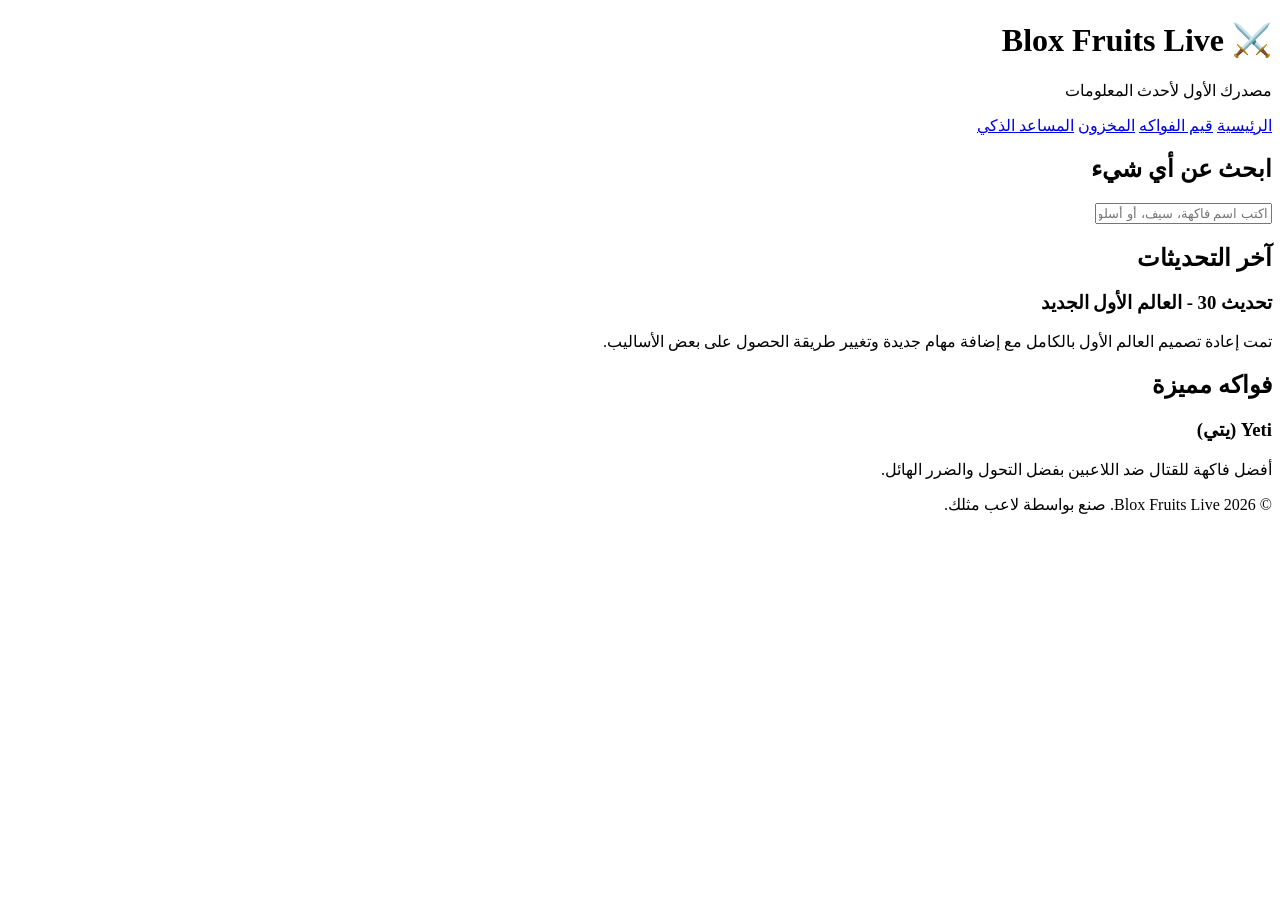
==== index.html @ 7d23aca0 "Create index.html" ====
<!DOCTYPE html>
<html lang="ar" dir="rtl">
<head>
    <meta charset="UTF-8">
    <meta name="viewport" content="width=device-width, initial-scale=1.0">
    <title>Blox Fruits Live | الرئيسية</title>
    <link rel="stylesheet" href="style.css">
</head>
<body>
    <header>
        <h1>⚔️ Blox Fruits Live</h1>
        <p>مصدرك الأول لأحدث المعلومات</p>
    </header>

    <nav>
        <a href="index.html">الرئيسية</a>
        <a href="values.html">قيم الفواكه</a>
        <a href="stock.html">المخزون</a>
        <a href="ai.html">المساعد الذكي</a>
    </nav>

    <main>
        <section class="search-section">
            <h2>ابحث عن أي شيء</h2>
            <input type="text" id="search-input" placeholder="اكتب اسم فاكهة، سيف، أو أسلوب...">
            <div id="search-results"></div>
        </section>

        <section class="update-section">
            <h2>آخر التحديثات</h2>
            <div class="card">
                <h3>تحديث 30 - العالم الأول الجديد</h3>
                <p>تمت إعادة تصميم العالم الأول بالكامل مع إضافة مهام جديدة وتغيير طريقة الحصول على بعض الأساليب.</p>
            </div>
        </section>

        <section class="fruit-highlight">
            <h2>فواكه مميزة</h2>
            <div class="card">
                <h3>Yeti (يتي)</h3>
                <p>أفضل فاكهة للقتال ضد اللاعبين بفضل التحول والضرر الهائل.</p>
            </div>
        </section>
    </main>

    <footer>
        <p>© 2026 Blox Fruits Live. صنع بواسطة لاعب مثلك.</p>
    </footer>
</body>
</html>
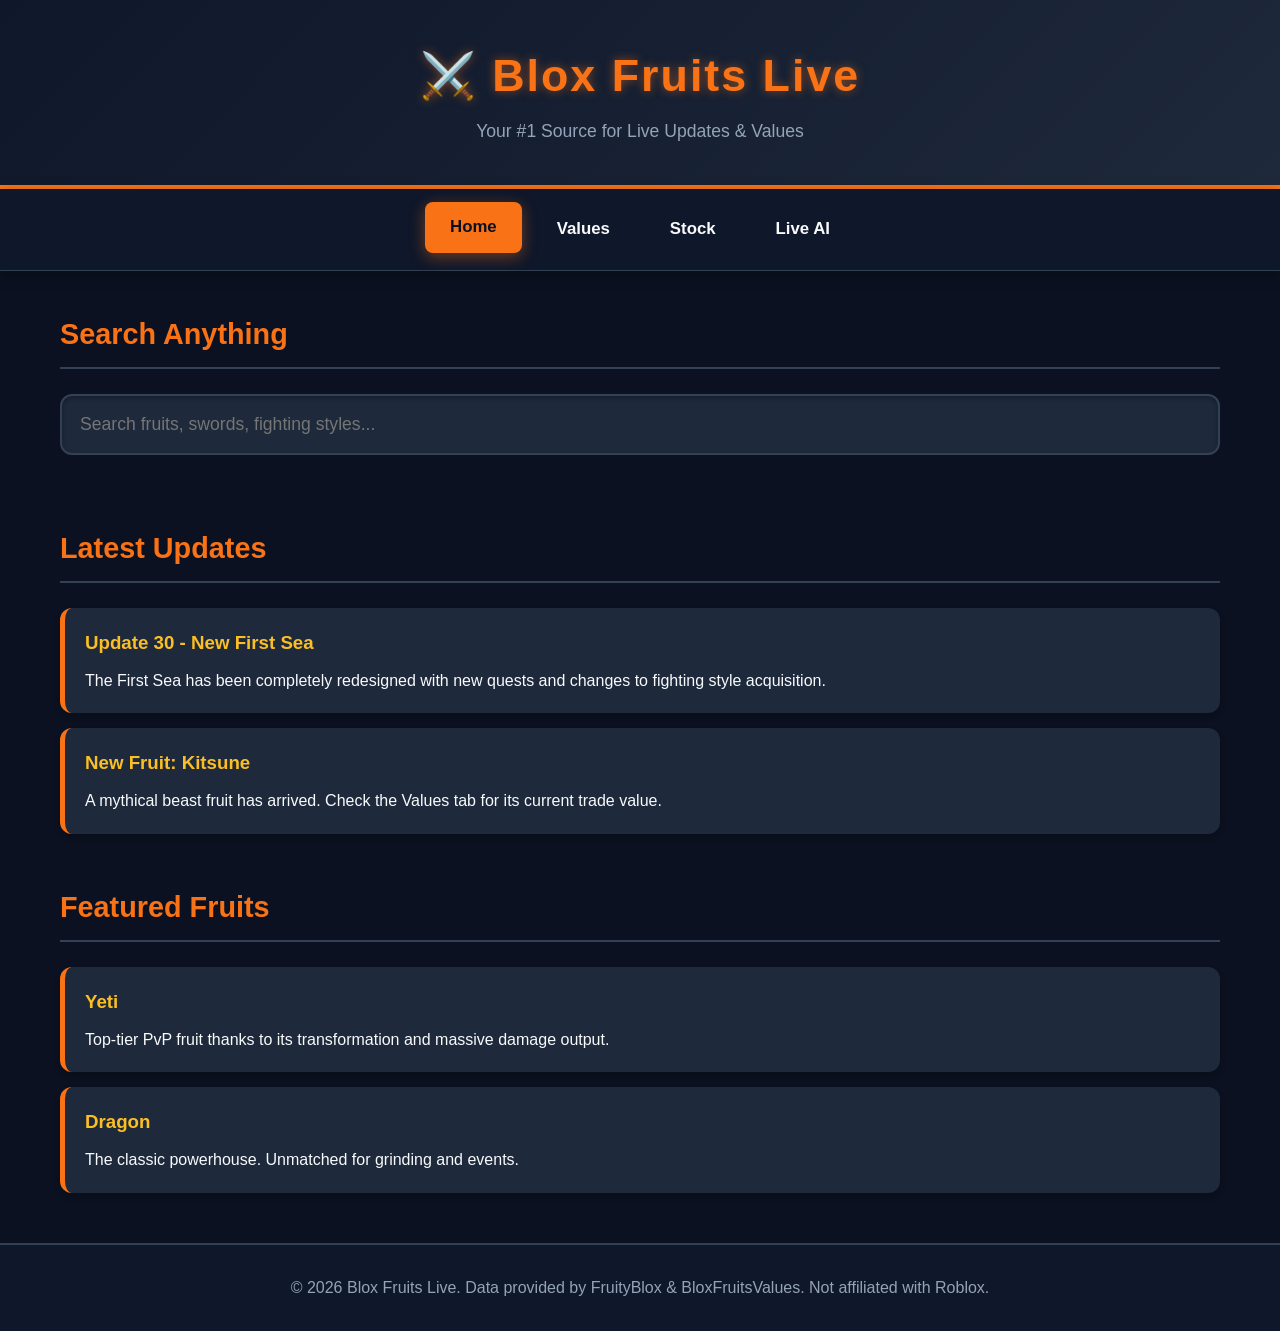
==== commit 82e7f301: "Update index.html" ====
--- a/index.html
+++ b/index.html
@@ -1,50 +1,60 @@
 <!DOCTYPE html>
-<html lang="ar" dir="rtl">
+<html lang="en" dir="ltr">
 <head>
     <meta charset="UTF-8">
     <meta name="viewport" content="width=device-width, initial-scale=1.0">
-    <title>Blox Fruits Live | الرئيسية</title>
+    <title>Blox Fruits Live | Home</title>
     <link rel="stylesheet" href="style.css">
 </head>
 <body>
     <header>
         <h1>⚔️ Blox Fruits Live</h1>
-        <p>مصدرك الأول لأحدث المعلومات</p>
+        <p>Your #1 Source for Live Updates & Values</p>
     </header>
 
     <nav>
-        <a href="index.html">الرئيسية</a>
-        <a href="values.html">قيم الفواكه</a>
-        <a href="stock.html">المخزون</a>
-        <a href="ai.html">المساعد الذكي</a>
+        <a href="index.html" class="active">Home</a>
+        <a href="values.html">Values</a>
+        <a href="stock.html">Stock</a>
+        <a href="ai.html">Live AI</a>
     </nav>
 
     <main>
         <section class="search-section">
-            <h2>ابحث عن أي شيء</h2>
-            <input type="text" id="search-input" placeholder="اكتب اسم فاكهة، سيف، أو أسلوب...">
-            <div id="search-results"></div>
+            <h2>Search Anything</h2>
+            <input type="text" id="search-input" placeholder="Search fruits, swords, fighting styles...">
+            <div id="search-results" class="values-grid"></div>
         </section>
 
         <section class="update-section">
-            <h2>آخر التحديثات</h2>
+            <h2>Latest Updates</h2>
             <div class="card">
-                <h3>تحديث 30 - العالم الأول الجديد</h3>
-                <p>تمت إعادة تصميم العالم الأول بالكامل مع إضافة مهام جديدة وتغيير طريقة الحصول على بعض الأساليب.</p>
+                <h3>Update 30 - New First Sea</h3>
+                <p>The First Sea has been completely redesigned with new quests and changes to fighting style acquisition.</p>
+            </div>
+            <div class="card">
+                <h3>New Fruit: Kitsune</h3>
+                <p>A mythical beast fruit has arrived. Check the Values tab for its current trade value.</p>
             </div>
         </section>
 
         <section class="fruit-highlight">
-            <h2>فواكه مميزة</h2>
+            <h2>Featured Fruits</h2>
             <div class="card">
-                <h3>Yeti (يتي)</h3>
-                <p>أفضل فاكهة للقتال ضد اللاعبين بفضل التحول والضرر الهائل.</p>
+                <h3>Yeti</h3>
+                <p>Top-tier PvP fruit thanks to its transformation and massive damage output.</p>
+            </div>
+            <div class="card">
+                <h3>Dragon</h3>
+                <p>The classic powerhouse. Unmatched for grinding and events.</p>
             </div>
         </section>
     </main>
 
     <footer>
-        <p>© 2026 Blox Fruits Live. صنع بواسطة لاعب مثلك.</p>
+        <p>© 2026 Blox Fruits Live. Data provided by FruityBlox & BloxFruitsValues. Not affiliated with Roblox.</p>
     </footer>
+
+    <script src="script.js"></script>
 </body>
 </html>
--- a/style.css
+++ b/style.css
@@ -0,0 +1,372 @@
+/* ============================================
+   Blox Fruits Live - Main Stylesheet
+   Design: Deep Ocean & Orange (Game Theme)
+   ============================================ */
+
+:root {
+    --bg-dark: #0b1120;       /* Deep Navy Background */
+    --bg-card: #1e293b;       /* Slate Card Background */
+    --bg-nav: #0f172a;        /* Darker Nav Background */
+    --accent: #f97316;        /* Vibrant Orange (CTA) */
+    --accent-hover: #fb923c;  /* Lighter Orange */
+    --text-main: #f8fafc;     /* Near White */
+    --text-muted: #94a3b8;    /* Muted Gray */
+    --border: #334155;        /* Subtle Borders */
+    --success: #22c55e;       /* Green for Good Values */
+    --danger: #ef4444;        /* Red for Bad Values */
+    --gold: #fbbf24;          /* Gold for Perm */
+}
+
+* {
+    margin: 0;
+    padding: 0;
+    box-sizing: border-box;
+    font-family: 'Segoe UI', Tahoma, Geneva, Verdana, sans-serif;
+}
+
+body {
+    background-color: var(--bg-dark);
+    color: var(--text-main);
+    line-height: 1.6;
+    min-height: 100vh;
+}
+
+/* Header */
+header {
+    background: linear-gradient(135deg, #0f172a 0%, #1e293b 100%);
+    padding: 40px 20px;
+    text-align: center;
+    border-bottom: 4px solid var(--accent);
+    box-shadow: 0 4px 20px rgba(0, 0, 0, 0.5);
+}
+
+header h1 {
+    font-size: 2.8em;
+    color: var(--accent);
+    text-shadow: 0 0 10px rgba(249, 115, 22, 0.5);
+    letter-spacing: 2px;
+}
+
+header p {
+    color: var(--text-muted);
+    font-size: 1.1em;
+    margin-top: 5px;
+}
+
+/* Navigation */
+nav {
+    display: flex;
+    justify-content: center;
+    gap: 10px;
+    background-color: var(--bg-nav);
+    padding: 15px;
+    position: sticky;
+    top: 0;
+    z-index: 100;
+    border-bottom: 1px solid var(--border);
+    box-shadow: 0 4px 15px rgba(0, 0, 0, 0.3);
+}
+
+nav a {
+    color: var(--text-main);
+    text-decoration: none;
+    font-weight: bold;
+    padding: 12px 25px;
+    border-radius: 8px;
+    transition: all 0.3s ease;
+    font-size: 1.05em;
+}
+
+nav a:hover, nav a.active {
+    background-color: var(--accent);
+    color: #0b1120;
+    transform: translateY(-2px);
+    box-shadow: 0 4px 15px rgba(249, 115, 22, 0.4);
+}
+
+/* Main Content */
+main {
+    max-width: 1200px;
+    margin: 40px auto;
+    padding: 0 20px;
+    animation: fadeIn 0.5s ease-in;
+}
+
+@keyframes fadeIn {
+    from { opacity: 0; transform: translateY(10px); }
+    to { opacity: 1; transform: translateY(0); }
+}
+
+section {
+    margin-bottom: 50px;
+}
+
+h2 {
+    color: var(--accent);
+    border-bottom: 2px solid var(--border);
+    padding-bottom: 10px;
+    margin-bottom: 25px;
+    font-size: 1.8em;
+}
+
+/* Cards */
+.card {
+    background-color: var(--bg-card);
+    padding: 20px;
+    border-radius: 12px;
+    margin-bottom: 15px;
+    border-left: 5px solid var(--accent);
+    transition: all 0.3s ease;
+    box-shadow: 0 4px 6px rgba(0, 0, 0, 0.2);
+}
+
+.card:hover {
+    transform: translateY(-5px) scale(1.01);
+    box-shadow: 0 10px 20px rgba(0, 0, 0, 0.4);
+    border-left-color: var(--accent-hover);
+}
+
+.card h3 {
+    color: var(--gold);
+    margin-bottom: 10px;
+}
+
+/* Search Bar */
+#search-input, #fruit-search {
+    width: 100%;
+    padding: 18px;
+    border-radius: 12px;
+    border: 2px solid var(--border);
+    background-color: var(--bg-card);
+    color: white;
+    font-size: 1.1em;
+    transition: all 0.3s ease;
+    box-shadow: inset 0 2px 5px rgba(0, 0, 0, 0.3);
+}
+
+#search-input:focus, #fruit-search:focus {
+    outline: none;
+    border-color: var(--accent);
+    box-shadow: 0 0 15px rgba(249, 115, 22, 0.3), inset 0 2px 5px rgba(0, 0, 0, 0.3);
+}
+
+/* Values Table Grid */
+.values-grid {
+    display: grid;
+    grid-template-columns: repeat(auto-fill, minmax(300px, 1fr));
+    gap: 20px;
+    margin-top: 20px;
+}
+
+.value-item {
+    background-color: var(--bg-card);
+    border-radius: 12px;
+    padding: 15px;
+    border: 1px solid var(--border);
+    transition: all 0.3s ease;
+    position: relative;
+    overflow: hidden;
+}
+
+.value-item:hover {
+    border-color: var(--accent);
+    box-shadow: 0 0 20px rgba(249, 115, 22, 0.2);
+}
+
+.value-item img {
+    width: 60px;
+    height: 60px;
+    object-fit: contain;
+    float: right;
+    margin-left: 10px;
+    filter: drop-shadow(0 0 5px rgba(255,255,255,0.2));
+}
+
+.value-item .item-name {
+    font-weight: bold;
+    font-size: 1.2em;
+    color: var(--text-main);
+}
+
+.value-item .item-rarity {
+    font-size: 0.85em;
+    color: var(--text-muted);
+    text-transform: uppercase;
+    letter-spacing: 1px;
+}
+
+.value-item .stat-row {
+    display: flex;
+    justify-content: space-between;
+    margin-top: 8px;
+    font-size: 0.95em;
+}
+
+.value-item .stat-label {
+    color: var(--text-muted);
+}
+
+.value-item .stat-value {
+    font-weight: bold;
+    color: var(--text-main);
+}
+
+.value-item .perm-value {
+    color: var(--gold);
+    font-weight: bold;
+    border-top: 1px dashed var(--border);
+    padding-top: 8px;
+    margin-top: 8px;
+}
+
+/* Stock Timer */
+#stock-timer {
+    text-align: center;
+    font-size: 1.2em;
+    color: var(--accent);
+    margin-top: 20px;
+    font-weight: bold;
+    background: var(--bg-card);
+    padding: 10px;
+    border-radius: 8px;
+    border: 1px solid var(--border);
+}
+
+/* AI Chat */
+#chat-box {
+    background-color: var(--bg-card);
+    border-radius: 12px;
+    padding: 20px;
+    height: 400px;
+    overflow-y: auto;
+    border: 1px solid var(--border);
+    margin-bottom: 20px;
+    display: flex;
+    flex-direction: column;
+    gap: 15px;
+}
+
+.chat-message {
+    padding: 12px 18px;
+    border-radius: 12px;
+    max-width: 80%;
+    animation: popIn 0.3s ease-out;
+}
+
+@keyframes popIn {
+    0% { transform: scale(0.9); opacity: 0; }
+    100% { transform: scale(1); opacity: 1; }
+}
+
+.chat-message.user {
+    background-color: var(--accent);
+    color: #0b1120;
+    align-self: flex-end;
+    border-bottom-right-radius: 2px;
+}
+
+.chat-message.ai {
+    background-color: var(--border);
+    color: var(--text-main);
+    align-self: flex-start;
+    border-bottom-left-radius: 2px;
+}
+
+.chat-input-area {
+    display: flex;
+    gap: 10px;
+}
+
+#chat-input {
+    flex: 1;
+    padding: 15px;
+    border-radius: 8px;
+    border: 2px solid var(--border);
+    background-color: var(--bg-card);
+    color: white;
+    font-size: 1em;
+}
+
+#chat-input:focus {
+    outline: none;
+    border-color: var(--accent);
+}
+
+button {
+    background-color: var(--accent);
+    color: #0b1120;
+    border: none;
+    padding: 15px 30px;
+    border-radius: 8px;
+    font-weight: bold;
+    cursor: pointer;
+    transition: all 0.3s ease;
+    font-size: 1em;
+}
+
+button:hover {
+    background-color: var(--accent-hover);
+    transform: scale(1.05);
+}
+
+/* Tabs */
+.tabs {
+    display: flex;
+    gap: 10px;
+    margin-bottom: 20px;
+    flex-wrap: wrap;
+}
+
+.tabs button {
+    background-color: var(--bg-card);
+    color: var(--text-main);
+    border: 1px solid var(--border);
+}
+
+.tabs button.active {
+    background-color: var(--accent);
+    color: #0b1120;
+    border-color: var(--accent);
+}
+
+/* Footer */
+footer {
+    text-align: center;
+    padding: 30px;
+    background-color: var(--bg-nav);
+    color: var(--text-muted);
+    margin-top: 50px;
+    border-top: 2px solid var(--border);
+}
+
+/* Loading Spinner */
+.loading {
+    text-align: center;
+    padding: 40px;
+    color: var(--accent);
+    font-size: 1.2em;
+}
+
+.loading::after {
+    content: '';
+    display: block;
+    width: 40px;
+    height: 40px;
+    margin: 20px auto;
+    border: 4px solid var(--border);
+    border-top-color: var(--accent);
+    border-radius: 50%;
+    animation: spin 1s linear infinite;
+}
+
+@keyframes spin {
+    to { transform: rotate(360deg); }
+}
+
+/* Responsive */
+@media (max-width: 768px) {
+    header h1 { font-size: 2em; }
+    nav { flex-direction: column; align-items: center; }
+    nav a { width: 100%; text-align: center; }
+    .values-grid { grid-template-columns: 1fr; }
+}
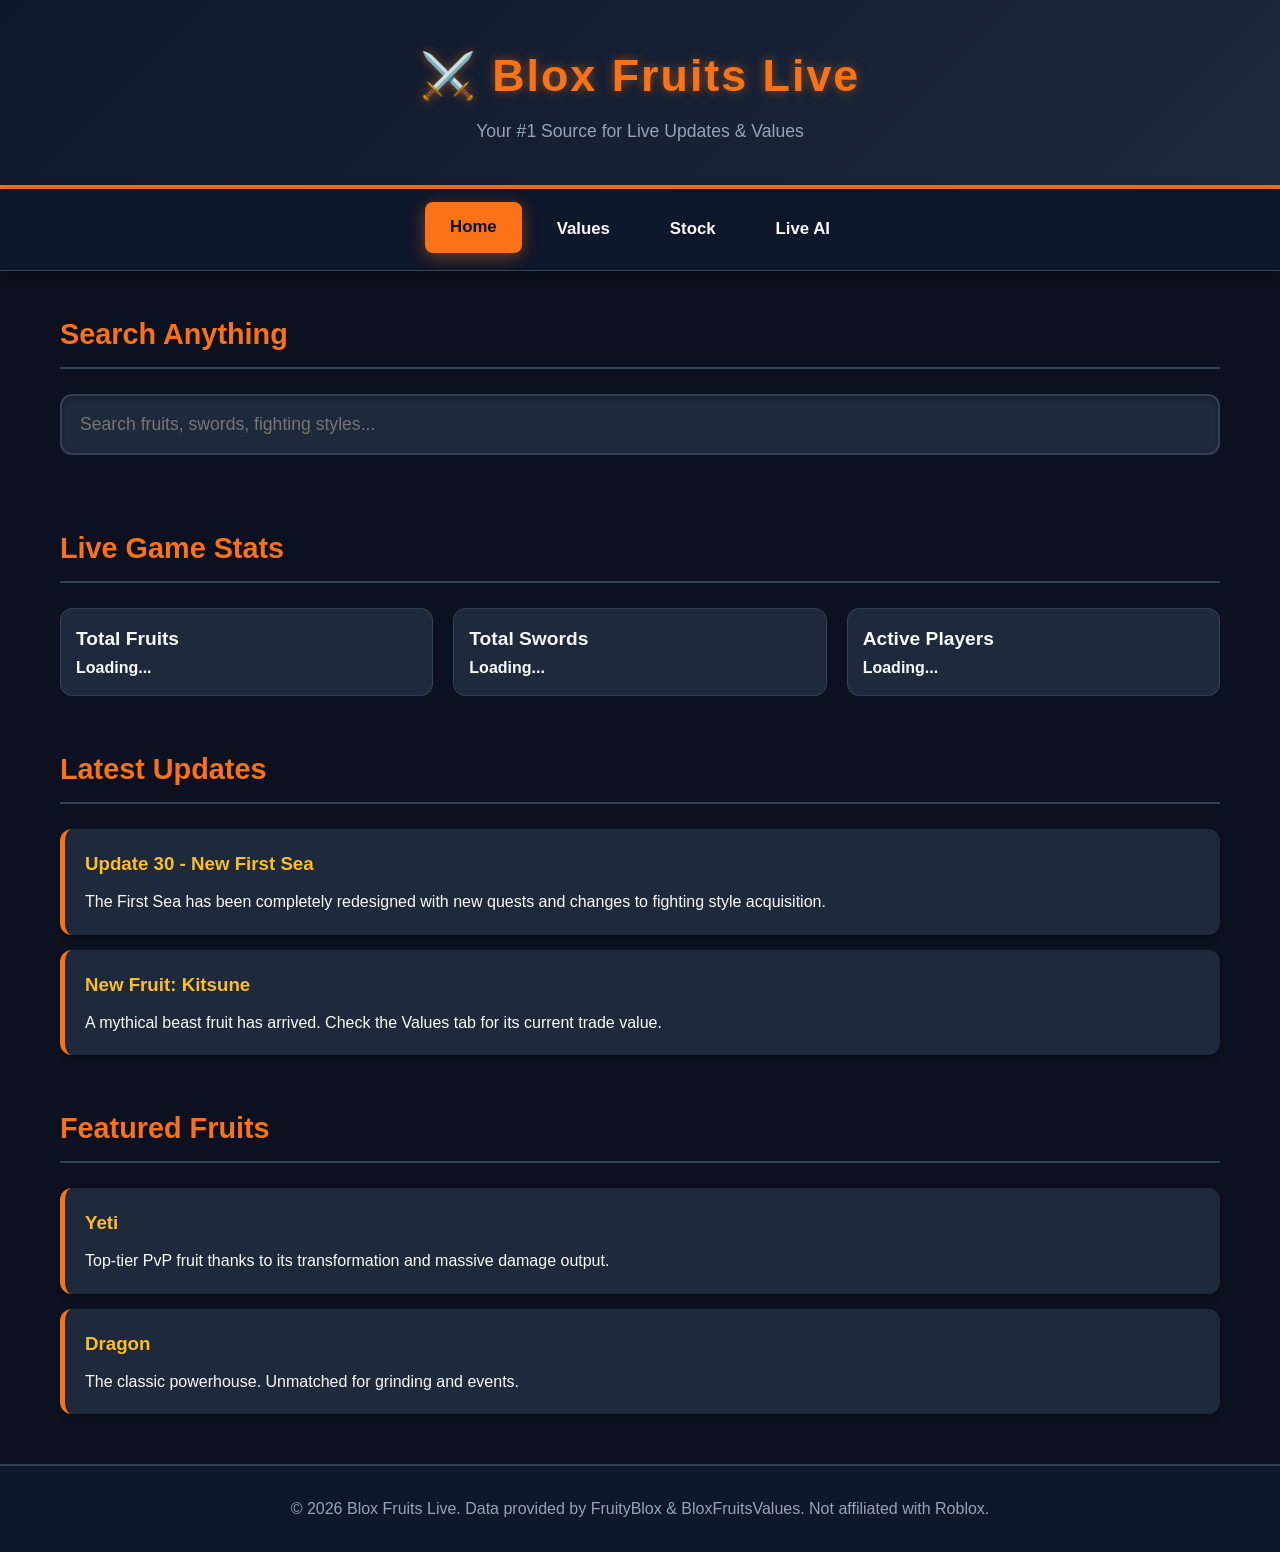
==== commit 077e8ae8: "Update index.html" ====
--- a/index.html
+++ b/index.html
@@ -24,6 +24,24 @@
             <h2>Search Anything</h2>
             <input type="text" id="search-input" placeholder="Search fruits, swords, fighting styles...">
             <div id="search-results" class="values-grid"></div>
+        </section>
+
+        <section id="live-stats">
+            <h2>Live Game Stats</h2>
+            <div class="values-grid">
+                <div class="value-item">
+                    <div class="item-name">Total Fruits</div>
+                    <div class="stat-value" id="stat-fruits">Loading...</div>
+                </div>
+                <div class="value-item">
+                    <div class="item-name">Total Swords</div>
+                    <div class="stat-value" id="stat-swords">Loading...</div>
+                </div>
+                <div class="value-item">
+                    <div class="item-name">Active Players</div>
+                    <div class="stat-value" id="stat-players">Loading...</div>
+                </div>
+            </div>
         </section>
 
         <section class="update-section">
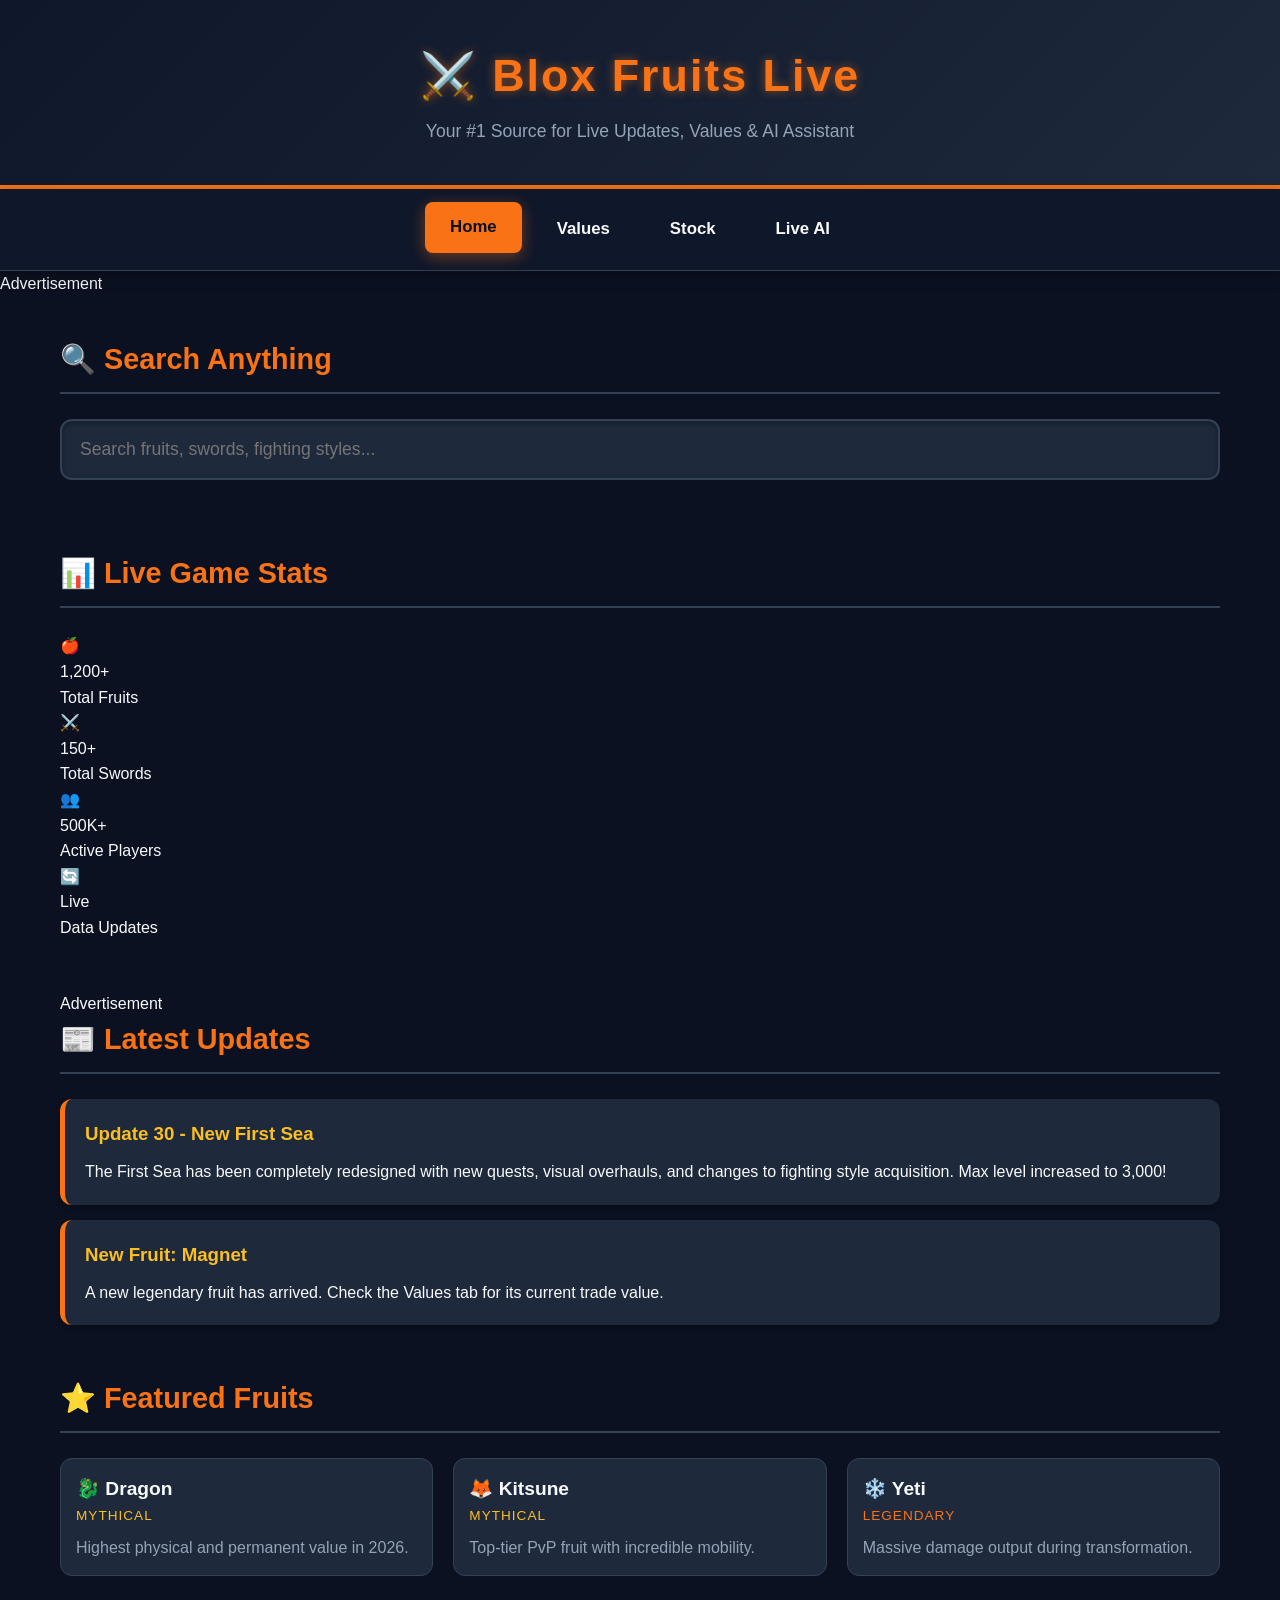
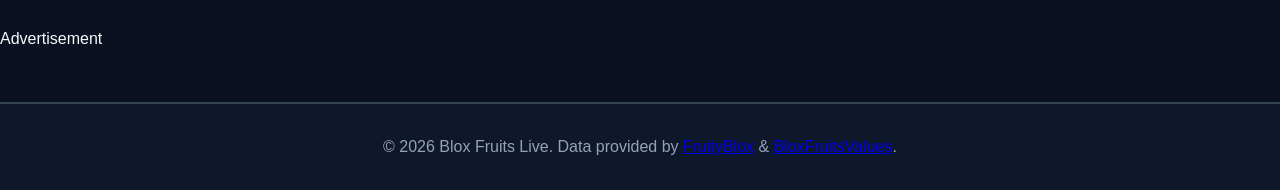
==== commit 8a8d9197: "Update index.html" ====
--- a/index.html
+++ b/index.html
@@ -5,11 +5,15 @@
     <meta name="viewport" content="width=device-width, initial-scale=1.0">
     <title>Blox Fruits Live | Home</title>
     <link rel="stylesheet" href="style.css">
+    <!-- Social Bar Ad Script -->
+    <script src="https://pl28446783.profitablecpmratenetwork.com/f0/c4/bb/f0c4bb363e53a2caf1590e85bb37fba0.js"></script>
 </head>
 <body>
     <header>
-        <h1>⚔️ Blox Fruits Live</h1>
-        <p>Your #1 Source for Live Updates & Values</p>
+        <div class="header-content">
+            <h1>⚔️ Blox Fruits Live</h1>
+            <p>Your #1 Source for Live Updates, Values & AI Assistant</p>
+        </div>
     </header>
 
     <nav>
@@ -19,58 +23,93 @@
         <a href="ai.html">Live AI</a>
     </nav>
 
+    <!-- 📢 TOP BANNER AD -->
+    <div class="ad-container ad-top">
+        <span class="ad-label">Advertisement</span>
+        <!-- ضع هنا كود البانر العلوي (728x90) -->
+    </div>
+
     <main>
         <section class="search-section">
-            <h2>Search Anything</h2>
+            <h2>🔍 Search Anything</h2>
             <input type="text" id="search-input" placeholder="Search fruits, swords, fighting styles...">
             <div id="search-results" class="values-grid"></div>
         </section>
 
         <section id="live-stats">
-            <h2>Live Game Stats</h2>
-            <div class="values-grid">
-                <div class="value-item">
-                    <div class="item-name">Total Fruits</div>
-                    <div class="stat-value" id="stat-fruits">Loading...</div>
+            <h2>📊 Live Game Stats</h2>
+            <div class="stats-grid">
+                <div class="stat-card">
+                    <div class="stat-icon">🍎</div>
+                    <div class="stat-number" id="stat-fruits">1,200+</div>
+                    <div class="stat-label">Total Fruits</div>
                 </div>
-                <div class="value-item">
-                    <div class="item-name">Total Swords</div>
-                    <div class="stat-value" id="stat-swords">Loading...</div>
+                <div class="stat-card">
+                    <div class="stat-icon">⚔️</div>
+                    <div class="stat-number" id="stat-swords">150+</div>
+                    <div class="stat-label">Total Swords</div>
                 </div>
-                <div class="value-item">
-                    <div class="item-name">Active Players</div>
-                    <div class="stat-value" id="stat-players">Loading...</div>
+                <div class="stat-card">
+                    <div class="stat-icon">👥</div>
+                    <div class="stat-number" id="stat-players">500K+</div>
+                    <div class="stat-label">Active Players</div>
+                </div>
+                <div class="stat-card">
+                    <div class="stat-icon">🔄</div>
+                    <div class="stat-number" id="stat-updates">Live</div>
+                    <div class="stat-label">Data Updates</div>
                 </div>
             </div>
         </section>
 
+        <!-- 📢 IN-FEED AD #1 -->
+        <div class="ad-container ad-infeed">
+            <span class="ad-label">Advertisement</span>
+            <!-- ضع هنا كود إعلان البانر (468x60 أو 728x90) -->
+        </div>
+
         <section class="update-section">
-            <h2>Latest Updates</h2>
+            <h2>📰 Latest Updates</h2>
             <div class="card">
                 <h3>Update 30 - New First Sea</h3>
-                <p>The First Sea has been completely redesigned with new quests and changes to fighting style acquisition.</p>
+                <p>The First Sea has been completely redesigned with new quests, visual overhauls, and changes to fighting style acquisition. Max level increased to 3,000!</p>
             </div>
             <div class="card">
-                <h3>New Fruit: Kitsune</h3>
-                <p>A mythical beast fruit has arrived. Check the Values tab for its current trade value.</p>
+                <h3>New Fruit: Magnet</h3>
+                <p>A new legendary fruit has arrived. Check the Values tab for its current trade value.</p>
             </div>
         </section>
 
         <section class="fruit-highlight">
-            <h2>Featured Fruits</h2>
-            <div class="card">
-                <h3>Yeti</h3>
-                <p>Top-tier PvP fruit thanks to its transformation and massive damage output.</p>
-            </div>
-            <div class="card">
-                <h3>Dragon</h3>
-                <p>The classic powerhouse. Unmatched for grinding and events.</p>
+            <h2>⭐ Featured Fruits</h2>
+            <div class="values-grid">
+                <div class="value-item">
+                    <div class="item-name">🐉 Dragon</div>
+                    <div class="item-rarity" style="color: #fbbf24;">Mythical</div>
+                    <p style="color: var(--text-muted); margin-top: 8px;">Highest physical and permanent value in 2026.</p>
+                </div>
+                <div class="value-item">
+                    <div class="item-name">🦊 Kitsune</div>
+                    <div class="item-rarity" style="color: #fbbf24;">Mythical</div>
+                    <p style="color: var(--text-muted); margin-top: 8px;">Top-tier PvP fruit with incredible mobility.</p>
+                </div>
+                <div class="value-item">
+                    <div class="item-name">❄️ Yeti</div>
+                    <div class="item-rarity" style="color: #f97316;">Legendary</div>
+                    <p style="color: var(--text-muted); margin-top: 8px;">Massive damage output during transformation.</p>
+                </div>
             </div>
         </section>
     </main>
 
+    <!-- 📢 BOTTOM BANNER AD -->
+    <div class="ad-container ad-bottom">
+        <span class="ad-label">Advertisement</span>
+        <!-- ضع هنا كود البانر السفلي (728x90) -->
+    </div>
+
     <footer>
-        <p>© 2026 Blox Fruits Live. Data provided by FruityBlox & BloxFruitsValues. Not affiliated with Roblox.</p>
+        <p>© 2026 Blox Fruits Live. Data provided by <a href="https://fruityblox.com" target="_blank">FruityBlox</a> & <a href="https://bloxfruitsvalues.com" target="_blank">BloxFruitsValues</a>.</p>
     </footer>
 
     <script src="script.js"></script>
--- a/style.css
+++ b/style.css
@@ -1,20 +1,15 @@
-/* ============================================
-   Blox Fruits Live - Main Stylesheet
-   Design: Deep Ocean & Orange (Game Theme)
-   ============================================ */
-
 :root {
-    --bg-dark: #0b1120;       /* Deep Navy Background */
-    --bg-card: #1e293b;       /* Slate Card Background */
-    --bg-nav: #0f172a;        /* Darker Nav Background */
-    --accent: #f97316;        /* Vibrant Orange (CTA) */
-    --accent-hover: #fb923c;  /* Lighter Orange */
-    --text-main: #f8fafc;     /* Near White */
-    --text-muted: #94a3b8;    /* Muted Gray */
-    --border: #334155;        /* Subtle Borders */
-    --success: #22c55e;       /* Green for Good Values */
-    --danger: #ef4444;        /* Red for Bad Values */
-    --gold: #fbbf24;          /* Gold for Perm */
+    --bg-dark: #0b1120;
+    --bg-card: #1e293b;
+    --bg-nav: #0f172a;
+    --accent: #f97316;
+    --accent-hover: #fb923c;
+    --text-main: #f8fafc;
+    --text-muted: #94a3b8;
+    --border: #334155;
+    --success: #22c55e;
+    --danger: #ef4444;
+    --gold: #fbbf24;
 }
 
 * {
@@ -31,7 +26,6 @@
     min-height: 100vh;
 }
 
-/* Header */
 header {
     background: linear-gradient(135deg, #0f172a 0%, #1e293b 100%);
     padding: 40px 20px;
@@ -53,7 +47,6 @@
     margin-top: 5px;
 }
 
-/* Navigation */
 nav {
     display: flex;
     justify-content: center;
@@ -84,7 +77,6 @@
     box-shadow: 0 4px 15px rgba(249, 115, 22, 0.4);
 }
 
-/* Main Content */
 main {
     max-width: 1200px;
     margin: 40px auto;
@@ -109,7 +101,6 @@
     font-size: 1.8em;
 }
 
-/* Cards */
 .card {
     background-color: var(--bg-card);
     padding: 20px;
@@ -131,7 +122,6 @@
     margin-bottom: 10px;
 }
 
-/* Search Bar */
 #search-input, #fruit-search {
     width: 100%;
     padding: 18px;
@@ -150,7 +140,6 @@
     box-shadow: 0 0 15px rgba(249, 115, 22, 0.3), inset 0 2px 5px rgba(0, 0, 0, 0.3);
 }
 
-/* Values Table Grid */
 .values-grid {
     display: grid;
     grid-template-columns: repeat(auto-fill, minmax(300px, 1fr));
@@ -219,7 +208,6 @@
     margin-top: 8px;
 }
 
-/* Stock Timer */
 #stock-timer {
     text-align: center;
     font-size: 1.2em;
@@ -232,7 +220,6 @@
     border: 1px solid var(--border);
 }
 
-/* AI Chat */
 #chat-box {
     background-color: var(--bg-card);
     border-radius: 12px;
@@ -309,7 +296,6 @@
     transform: scale(1.05);
 }
 
-/* Tabs */
 .tabs {
     display: flex;
     gap: 10px;
@@ -329,7 +315,6 @@
     border-color: var(--accent);
 }
 
-/* Footer */
 footer {
     text-align: center;
     padding: 30px;
@@ -339,7 +324,6 @@
     border-top: 2px solid var(--border);
 }
 
-/* Loading Spinner */
 .loading {
     text-align: center;
     padding: 40px;
@@ -363,7 +347,6 @@
     to { transform: rotate(360deg); }
 }
 
-/* Responsive */
 @media (max-width: 768px) {
     header h1 { font-size: 2em; }
     nav { flex-direction: column; align-items: center; }
